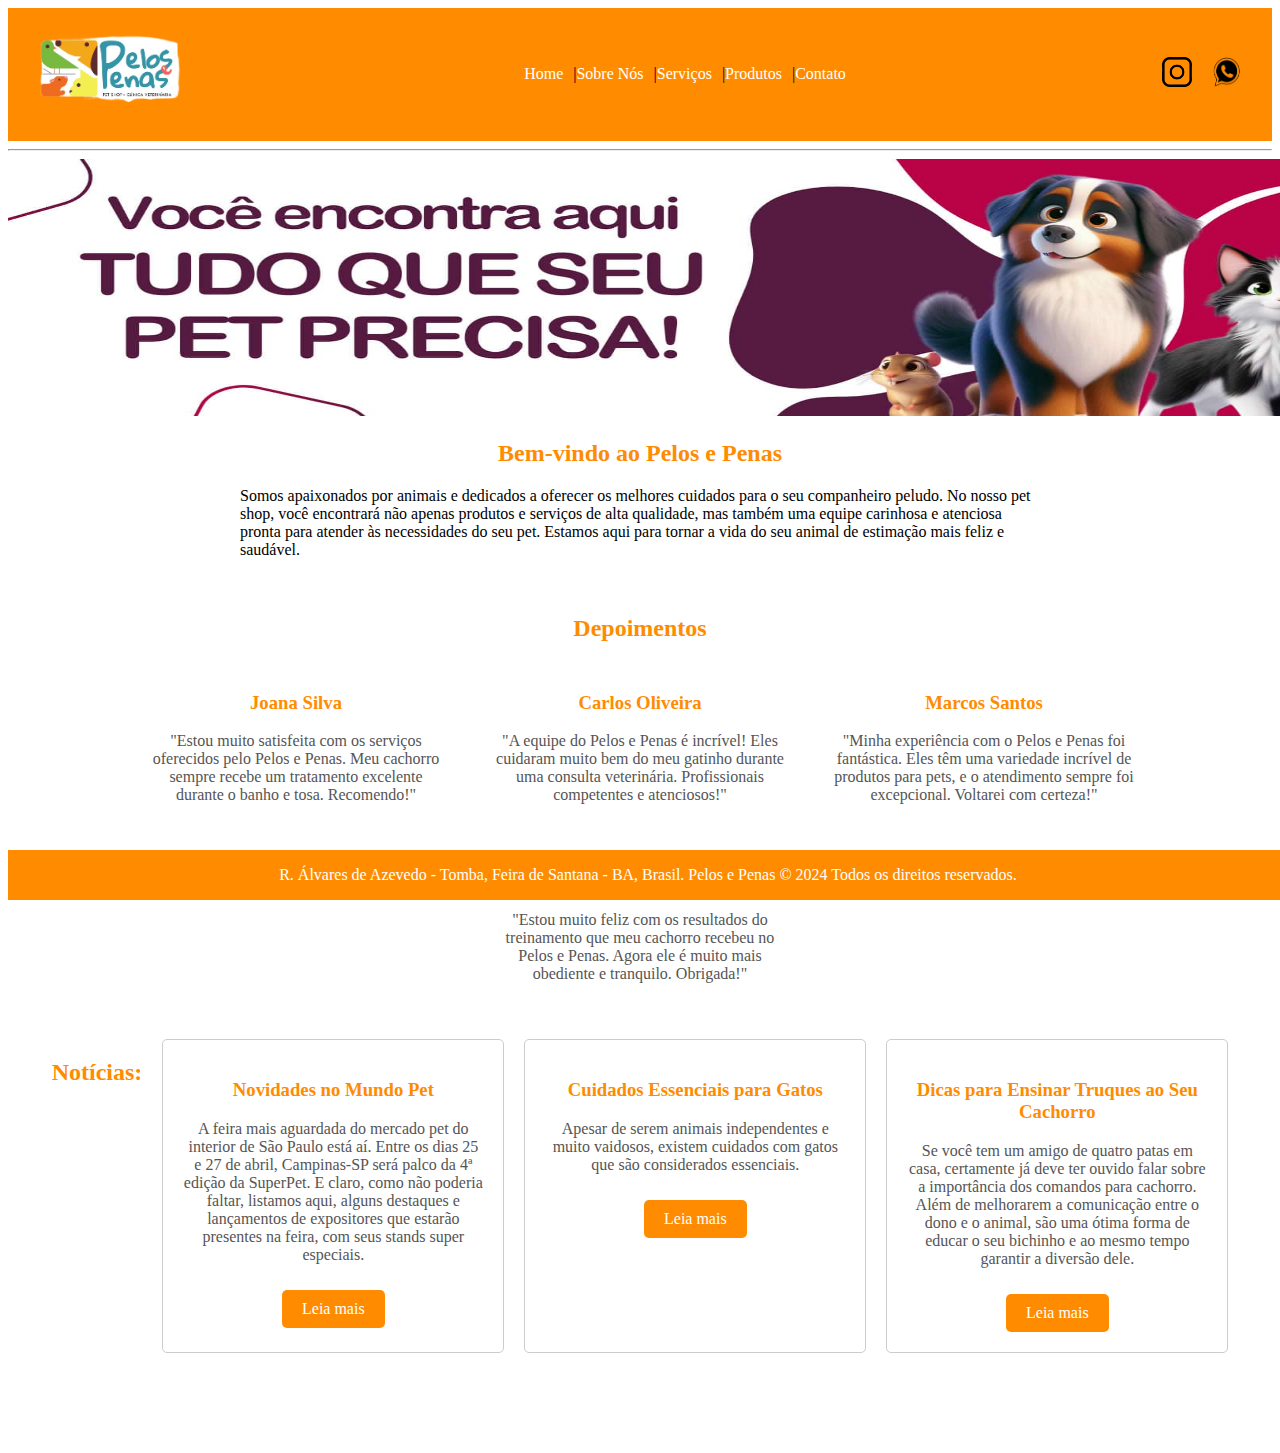
==== index.html @ db4a4204 "primeira versão" ====
<!DOCTYPE html>
<html lang="pt-BR">
<head>
    <meta charset="UTF-8">
    <meta name="viewport" content="width=device-width, initial-scale=1.0">
    <title>Pelos e Penas</title>
    <link rel="stylesheet" href="styles.css">
</head>
<body>
    <header class="header-container">
        <div class="logo">
            <a href="index.html"><img src="imagens\logo.png" alt="logo" class="logo-img"></a>
        </div>
        <nav>
            <ul>
                <li><a href="index.html">Home</a></li> | 
                <li><a href="sobre.html">Sobre Nós</a></li> |
                <li><a href="serviços.html">Serviços</a></li> |
                <li><a href="produtos.html">Produtos</a></li> |
                <li><a href="contato.html">Contato</a></li>
            </ul>
        </nav>
        <nav>
            <ul>
                <li><a href="https://www.instagram.com/rafaelcanjos?igsh=MXN1NzhncXdzZ2ZhZw=="><img src="imagens/insta.png" alt="instagram" width="30" height="30"></a></li>
                <li><a href="https://api.whatsapp.com/send?phone=5575988594803"><img src="imagens/wpp.png"instagram" width="50" height="30"></a></li>
            </ul>
        </nav>
        
    </header>

    <hr>

    <img width="1515" height="257.27" src="imagens/banner.jpg" alt="banner">

    <section id="destaque">
        <article class="welcome">
            <h2>Bem-vindo ao Pelos e Penas</h2>
            <p>Somos apaixonados por animais e dedicados a oferecer os melhores cuidados para o seu companheiro peludo. No nosso pet shop, você encontrará não apenas produtos e serviços de alta qualidade, mas também uma equipe carinhosa e atenciosa pronta para atender às necessidades do seu pet. Estamos aqui para tornar a vida do seu animal de estimação mais feliz e saudável.</p>
        </article>
    </section>

    <section id="depoimentos">
        <h2>Depoimentos</h2>
        <div class="depoimento">
            <h3>Joana Silva</h3>
            <p>"Estou muito satisfeita com os serviços oferecidos pelo Pelos e Penas. Meu cachorro sempre recebe um tratamento excelente durante o banho e tosa. Recomendo!"</p>
        </div>
        <div class="depoimento">
            <h3>Carlos Oliveira</h3>
            <p>"A equipe do Pelos e Penas é incrível! Eles cuidaram muito bem do meu gatinho durante uma consulta veterinária. Profissionais competentes e atenciosos!"</p>
        </div>
        <div class="depoimento">
            <h3>Marcos Santos</h3>
            <p>"Minha experiência com o Pelos e Penas foi fantástica. Eles têm uma variedade incrível de produtos para pets, e o atendimento sempre foi excepcional. Voltarei com certeza!"</p>
        </div>
        <div class="depoimento">
            <h3>Patrícia Costa</h3>
            <p>"Estou muito feliz com os resultados do treinamento que meu cachorro recebeu no Pelos e Penas. Agora ele é muito mais obediente e tranquilo. Obrigada!"</p>
        </div>
    </section>
    
    <section id="blog">
        <h2>Notícias:</h2>
        <article class="post">
            <h3>Novidades no Mundo Pet</h3>
            <p>A feira mais aguardada do mercado pet do interior de São Paulo está aí. Entre os dias 25 e 27 de abril, Campinas-SP será palco da 4ª edição da SuperPet. E claro, como não poderia faltar, listamos aqui, alguns destaques e lançamentos de expositores que estarão presentes na feira, com seus stands super especiais.</p>
            <a href="https://www.revistapetcenter.com.br/destaques-mercado-pet/novidades-do-mercado-pet-2023/">Leia mais</a>
        </article>
        <article class="post">
            <h3>Cuidados Essenciais para Gatos</h3>
            <p>Apesar de serem animais independentes e muito vaidosos, existem cuidados com gatos que são considerados essenciais.</p>
            <a href="https://petanjo.com/blog/cuidados-com-gatos-lista-de-cuidados-essenciais-que-todo-gato-precisa/">Leia mais</a>
        </article>
        <article class="post">
            <h3>Dicas para Ensinar Truques ao Seu Cachorro</h3>
            <p>Se você tem um amigo de quatro patas em casa, certamente já deve ter ouvido falar sobre a importância dos comandos para cachorro. Além de melhorarem a comunicação entre o dono e o animal, são uma ótima forma de educar o seu bichinho e ao mesmo tempo garantir a diversão dele.</p>
            <a href="https://www.patasdacasa.com.br/noticia/aprenda-8-truques-para-cachorro-super-faceis-de-colocar-em-pratica?utm_source=google_ads&utm_medium=trafego&utm_campaign=patasdacasa&gad_source=1&gclid=CjwKCAiA0bWvBhBjEiwAtEsoWz8eQ_wkKdnGXtA1xvF2srRERucy1dYhlwtHWqUsXwDcnzIKUnStGhoCHxYQAvD_BwE">Leia mais</a>
        </article>
    </section>

    <footer>
        <p>R. Álvares de Azevedo - Tomba, Feira de Santana - BA, Brasil. Pelos e Penas &copy; 2024 Todos os direitos reservados.</p>
    </footer>
   
</body>
</html>
---- styles.css ----
.enviar-button {
    background-color: orange;
    color: white;
    padding: 10px 20px;
    border: none;
    border-radius: 5px;
    cursor: pointer;
}

.enviar-button:hover {
    background-color: darkorange;
}

.header-container {
    display: flex;
    justify-content: space-between;
    align-items: center;
    background-color: darkorange;
    padding: 10px;
}

nav {
    display: flex;
    align-items: center;
}

.logo-img {
    width: 200px;
}

nav ul {
    list-style-type: none;
    padding: 0;
    margin: 0;
    display: flex;
}

nav ul li {
    margin-right: 10px;
}

nav ul li a {
    text-decoration: none;
    color: white;
}

#destaque {
    text-align: center;
}

.welcome {
    display: inline-block;
    text-align: left;
    max-width: 800px;
}

.welcome h2 {
    text-align: center;
}

.box fieldset {
    text-align: center;
    border: 0;
}

.box label {
    display: block;
    margin-bottom: 5px;
}

.box input {
    width: 30%;
    box-sizing: border-box;
}

.box h2 {
    text-align: center;
    margin-bottom: 20px;
    color: darkorange;
}

footer {
    background-color: darkorange;
    color: white;
    position: fixed;
    bottom: 0;
    width: 100%;
    text-align: center;
}

body {
    margin-bottom: 100px; 
}

#equipe {
    text-align: center;
    padding: 20px; 
}

.membro-equipe {
    display: inline-block;
    vertical-align: top;
    margin: 20px;
    text-align: center; 
    max-width: 300px; 
}

.membro-equipe img {
    display: block; 
    margin: 0 auto; 
    border-radius: 50%; 
}

.membro-equipe h3 {
    margin-top: 10px; 
    color: darkorange; 
}

.membro-equipe p {
    margin-top: 10px; 
    color: #555;
}

#servicos {
    text-align: center;
    padding: 20px;
}

.servico {
    display: inline-block;
    vertical-align: top;
    margin: 20px;
    max-width: 300px;
}

.servico img {
    display: block;
    margin: 0 auto;
    border-radius: 50%;
}

.servico h3 {
    margin-top: 10px;
    color: darkorange;
}

.servico p {
    margin-top: 10px;
    color: #555;
}

.botao-contratar {
    background-color: orange;
    color: white;
    padding: 10px 20px;
    border: none;
    border-radius: 5px;
    cursor: pointer;
}

.botao-contratar:hover {
    background-color: darkorange;
}

#produtos {
    text-align: center;
    padding: 20px;
}

.produto {
    display: inline-block;
    vertical-align: top;
    margin: 20px;
    max-width: 300px;
}

.produto img {
    display: block;
    margin: 0 auto;
    border-radius: 50%;
}

.produto h3 {
    margin-top: 10px;
    color: darkorange;
}

.produto p {
    margin-top: 10px;
    color: #555;
}

.botao-comprar {
    background-color: orange;
    color: white;
    padding: 10px 20px;
    border: none;
    border-radius: 5px;
    cursor: pointer;
}

.botao-comprar:hover {
    background-color: darkorange;
}

#depoimentos {
    text-align: center;
    padding: 20px;
}

.depoimento {
    display: inline-block;
    vertical-align: top;
    margin: 20px;
    max-width: 300px;
}

.depoimento h3 {
    margin-top: 10px;
    color: darkorange;
}

.depoimento p {
    margin-top: 10px;
    color: #555;
}

#blog {
    display: flex;
    flex-wrap: wrap;
    justify-content: center;
    gap: 20px;
}

.post {
    max-width: 300px;
    padding: 20px;
    border: 1px solid #ccc;
    border-radius: 5px;
    text-align: center;
}

.post h3 {
    color: darkorange;
}

.post p {
    color: #555;
}

.post a {
    color: white;
    background-color: darkorange;
    padding: 10px 20px;
    text-decoration: none;
    border-radius: 5px;
    display: inline-block;
    margin-top: 10px;
}

.post a:hover {
    background-color: orange;
}

h1, h2, h3, h4, h5, h6 {
    color: darkorange;
}

#sobre {
    display: flex;
    justify-content: space-between;
    align-items: center;
}

#sobre .welcome {
    width: 60%;
}

#sobre .lado-imagem-img {
    width: 35%; 
    height: auto; 
    max-width: 100%; 
}
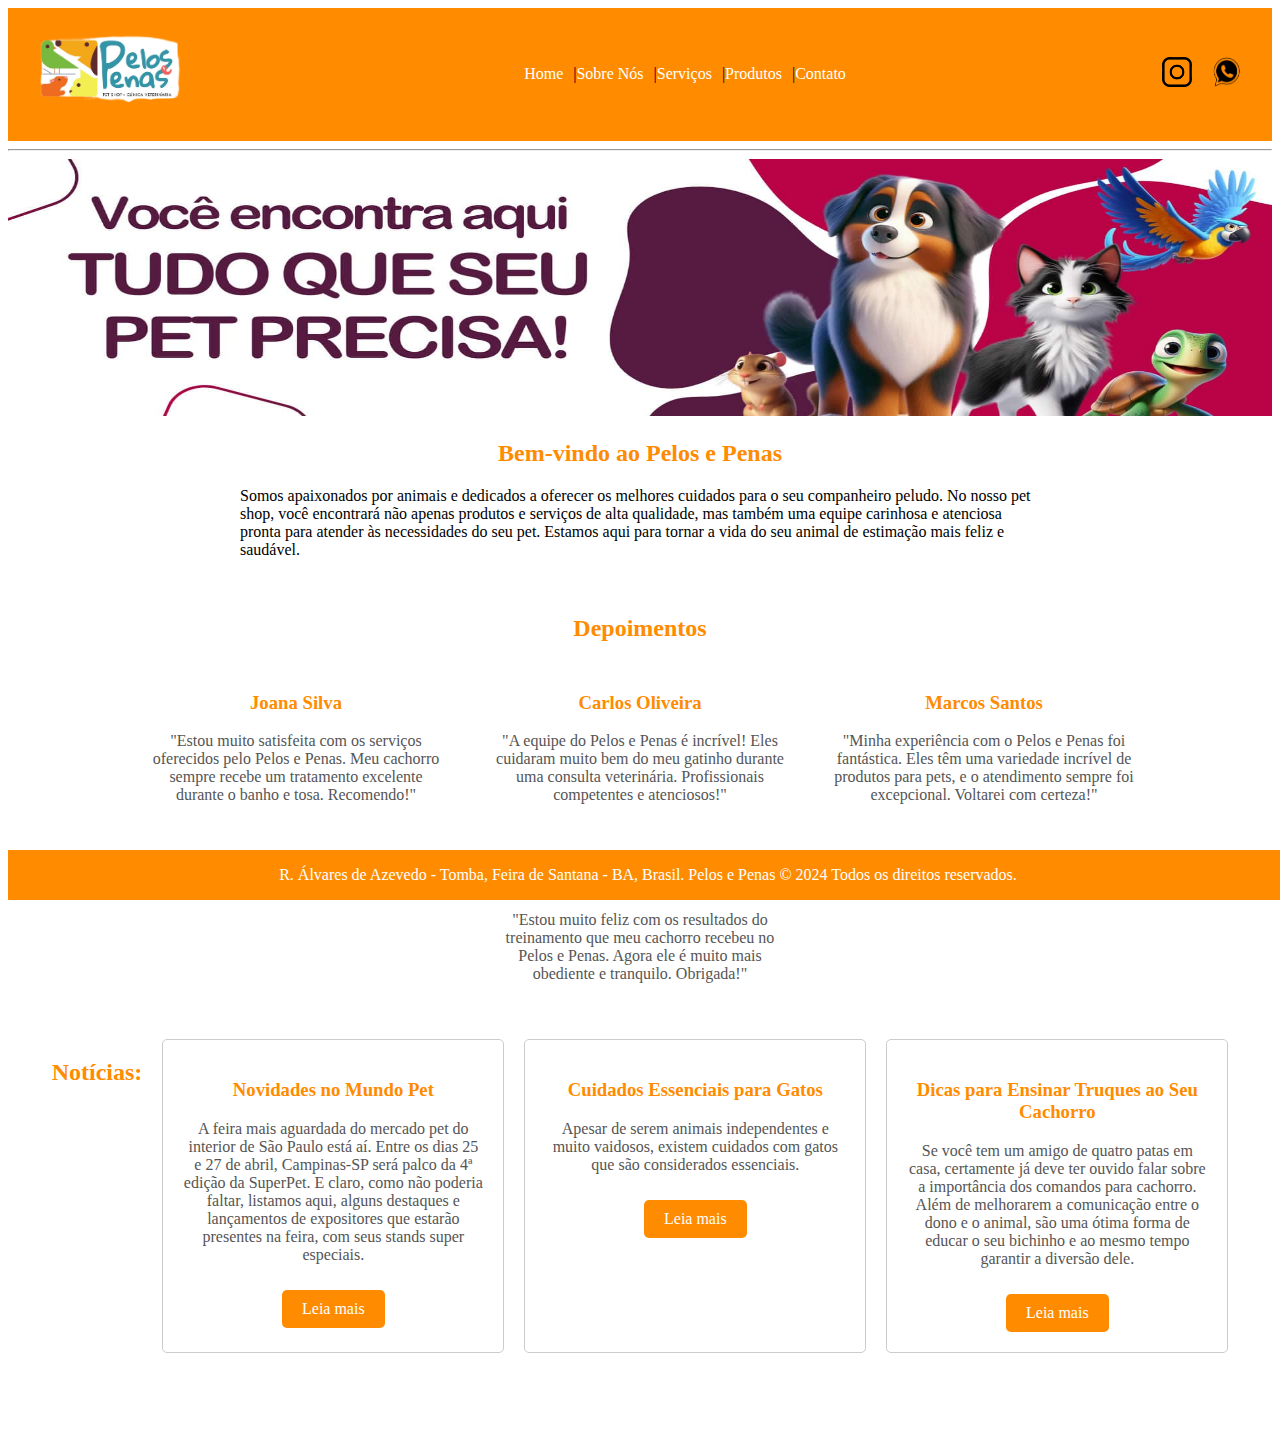
==== commit f00d8cbb: "Checkbout" ====
--- a/index.html
+++ b/index.html
@@ -1,87 +1,87 @@
-<!DOCTYPE html>
-<html lang="pt-BR">
-<head>
-    <meta charset="UTF-8">
-    <meta name="viewport" content="width=device-width, initial-scale=1.0">
-    <title>Pelos e Penas</title>
-    <link rel="stylesheet" href="styles.css">
-</head>
-<body>
-    <header class="header-container">
-        <div class="logo">
-            <a href="index.html"><img src="imagens\logo.png" alt="logo" class="logo-img"></a>
-        </div>
-        <nav>
-            <ul>
-                <li><a href="index.html">Home</a></li> | 
-                <li><a href="sobre.html">Sobre Nós</a></li> |
-                <li><a href="serviços.html">Serviços</a></li> |
-                <li><a href="produtos.html">Produtos</a></li> |
-                <li><a href="contato.html">Contato</a></li>
-            </ul>
-        </nav>
-        <nav>
-            <ul>
-                <li><a href="https://www.instagram.com/rafaelcanjos?igsh=MXN1NzhncXdzZ2ZhZw=="><img src="imagens/insta.png" alt="instagram" width="30" height="30"></a></li>
-                <li><a href="https://api.whatsapp.com/send?phone=5575988594803"><img src="imagens/wpp.png"instagram" width="50" height="30"></a></li>
-            </ul>
-        </nav>
-        
-    </header>
-
-    <hr>
-
-    <img width="1515" height="257.27" src="imagens/banner.jpg" alt="banner">
-
-    <section id="destaque">
-        <article class="welcome">
-            <h2>Bem-vindo ao Pelos e Penas</h2>
-            <p>Somos apaixonados por animais e dedicados a oferecer os melhores cuidados para o seu companheiro peludo. No nosso pet shop, você encontrará não apenas produtos e serviços de alta qualidade, mas também uma equipe carinhosa e atenciosa pronta para atender às necessidades do seu pet. Estamos aqui para tornar a vida do seu animal de estimação mais feliz e saudável.</p>
-        </article>
-    </section>
-
-    <section id="depoimentos">
-        <h2>Depoimentos</h2>
-        <div class="depoimento">
-            <h3>Joana Silva</h3>
-            <p>"Estou muito satisfeita com os serviços oferecidos pelo Pelos e Penas. Meu cachorro sempre recebe um tratamento excelente durante o banho e tosa. Recomendo!"</p>
-        </div>
-        <div class="depoimento">
-            <h3>Carlos Oliveira</h3>
-            <p>"A equipe do Pelos e Penas é incrível! Eles cuidaram muito bem do meu gatinho durante uma consulta veterinária. Profissionais competentes e atenciosos!"</p>
-        </div>
-        <div class="depoimento">
-            <h3>Marcos Santos</h3>
-            <p>"Minha experiência com o Pelos e Penas foi fantástica. Eles têm uma variedade incrível de produtos para pets, e o atendimento sempre foi excepcional. Voltarei com certeza!"</p>
-        </div>
-        <div class="depoimento">
-            <h3>Patrícia Costa</h3>
-            <p>"Estou muito feliz com os resultados do treinamento que meu cachorro recebeu no Pelos e Penas. Agora ele é muito mais obediente e tranquilo. Obrigada!"</p>
-        </div>
-    </section>
-    
-    <section id="blog">
-        <h2>Notícias:</h2>
-        <article class="post">
-            <h3>Novidades no Mundo Pet</h3>
-            <p>A feira mais aguardada do mercado pet do interior de São Paulo está aí. Entre os dias 25 e 27 de abril, Campinas-SP será palco da 4ª edição da SuperPet. E claro, como não poderia faltar, listamos aqui, alguns destaques e lançamentos de expositores que estarão presentes na feira, com seus stands super especiais.</p>
-            <a href="https://www.revistapetcenter.com.br/destaques-mercado-pet/novidades-do-mercado-pet-2023/">Leia mais</a>
-        </article>
-        <article class="post">
-            <h3>Cuidados Essenciais para Gatos</h3>
-            <p>Apesar de serem animais independentes e muito vaidosos, existem cuidados com gatos que são considerados essenciais.</p>
-            <a href="https://petanjo.com/blog/cuidados-com-gatos-lista-de-cuidados-essenciais-que-todo-gato-precisa/">Leia mais</a>
-        </article>
-        <article class="post">
-            <h3>Dicas para Ensinar Truques ao Seu Cachorro</h3>
-            <p>Se você tem um amigo de quatro patas em casa, certamente já deve ter ouvido falar sobre a importância dos comandos para cachorro. Além de melhorarem a comunicação entre o dono e o animal, são uma ótima forma de educar o seu bichinho e ao mesmo tempo garantir a diversão dele.</p>
-            <a href="https://www.patasdacasa.com.br/noticia/aprenda-8-truques-para-cachorro-super-faceis-de-colocar-em-pratica?utm_source=google_ads&utm_medium=trafego&utm_campaign=patasdacasa&gad_source=1&gclid=CjwKCAiA0bWvBhBjEiwAtEsoWz8eQ_wkKdnGXtA1xvF2srRERucy1dYhlwtHWqUsXwDcnzIKUnStGhoCHxYQAvD_BwE">Leia mais</a>
-        </article>
-    </section>
-
-    <footer>
-        <p>R. Álvares de Azevedo - Tomba, Feira de Santana - BA, Brasil. Pelos e Penas &copy; 2024 Todos os direitos reservados.</p>
-    </footer>
-   
-</body>
-</html>
+<!DOCTYPE html>
+<html lang="pt-BR">
+<head>
+    <meta charset="UTF-8">
+    <meta name="viewport" content="width=device-width, initial-scale=1.0">
+    <title>Pelos e Penas</title>
+    <link rel="stylesheet" href="styles.css">
+</head>
+<body>
+    <header class="header-container">
+        <div class="logo">
+            <a href="index.html"><img src="imagens\logo.png" alt="logo" class="logo-img"></a>
+        </div>
+        <nav>
+            <ul>
+                <li><a href="index.html">Home</a></li> |
+                <li><a href="sobre.html">Sobre Nós</a></li> |
+                <li><a href="serviços.html">Serviços</a></li> |
+                <li><a href="produtos.html">Produtos</a></li> |
+                <li><a href="contato.html">Contato</a></li>
+            </ul>
+        </nav>
+        <nav>
+            <ul>
+                <li><a href="https://www.instagram.com/rafaelcanjos?igsh=MXN1NzhncXdzZ2ZhZw=="><img src="imagens/insta.png" alt="instagram" width="30" height="30"></a></li>
+                <li><a href="https://api.whatsapp.com/send?phone=5575988594803"><img src="imagens/wpp.png"instagram" width="50" height="30"></a></li>
+            </ul>
+        </nav>
+
+    </header>
+
+    <hr>
+
+    <img width="100%" height="257.27" src="imagens/banner.jpg" alt="banner">
+
+    <section id="destaque">
+        <article class="welcome">
+            <h2>Bem-vindo ao Pelos e Penas</h2>
+            <p>Somos apaixonados por animais e dedicados a oferecer os melhores cuidados para o seu companheiro peludo. No nosso pet shop, você encontrará não apenas produtos e serviços de alta qualidade, mas também uma equipe carinhosa e atenciosa pronta para atender às necessidades do seu pet. Estamos aqui para tornar a vida do seu animal de estimação mais feliz e saudável.</p>
+        </article>
+    </section>
+
+    <section id="depoimentos">
+        <h2>Depoimentos</h2>
+        <div class="depoimento">
+            <h3>Joana Silva</h3>
+            <p>"Estou muito satisfeita com os serviços oferecidos pelo Pelos e Penas. Meu cachorro sempre recebe um tratamento excelente durante o banho e tosa. Recomendo!"</p>
+        </div>
+        <div class="depoimento">
+            <h3>Carlos Oliveira</h3>
+            <p>"A equipe do Pelos e Penas é incrível! Eles cuidaram muito bem do meu gatinho durante uma consulta veterinária. Profissionais competentes e atenciosos!"</p>
+        </div>
+        <div class="depoimento">
+            <h3>Marcos Santos</h3>
+            <p>"Minha experiência com o Pelos e Penas foi fantástica. Eles têm uma variedade incrível de produtos para pets, e o atendimento sempre foi excepcional. Voltarei com certeza!"</p>
+        </div>
+        <div class="depoimento">
+            <h3>Patrícia Costa</h3>
+            <p>"Estou muito feliz com os resultados do treinamento que meu cachorro recebeu no Pelos e Penas. Agora ele é muito mais obediente e tranquilo. Obrigada!"</p>
+        </div>
+    </section>
+
+    <section id="blog">
+        <h2>Notícias:</h2>
+        <article class="post">
+            <h3>Novidades no Mundo Pet</h3>
+            <p>A feira mais aguardada do mercado pet do interior de São Paulo está aí. Entre os dias 25 e 27 de abril, Campinas-SP será palco da 4ª edição da SuperPet. E claro, como não poderia faltar, listamos aqui, alguns destaques e lançamentos de expositores que estarão presentes na feira, com seus stands super especiais.</p>
+            <a href="https://www.revistapetcenter.com.br/destaques-mercado-pet/novidades-do-mercado-pet-2023/">Leia mais</a>
+        </article>
+        <article class="post">
+            <h3>Cuidados Essenciais para Gatos</h3>
+            <p>Apesar de serem animais independentes e muito vaidosos, existem cuidados com gatos que são considerados essenciais.</p>
+            <a href="https://petanjo.com/blog/cuidados-com-gatos-lista-de-cuidados-essenciais-que-todo-gato-precisa/">Leia mais</a>
+        </article>
+        <article class="post">
+            <h3>Dicas para Ensinar Truques ao Seu Cachorro</h3>
+            <p>Se você tem um amigo de quatro patas em casa, certamente já deve ter ouvido falar sobre a importância dos comandos para cachorro. Além de melhorarem a comunicação entre o dono e o animal, são uma ótima forma de educar o seu bichinho e ao mesmo tempo garantir a diversão dele.</p>
+            <a href="https://www.patasdacasa.com.br/noticia/aprenda-8-truques-para-cachorro-super-faceis-de-colocar-em-pratica?utm_source=google_ads&utm_medium=trafego&utm_campaign=patasdacasa&gad_source=1&gclid=CjwKCAiA0bWvBhBjEiwAtEsoWz8eQ_wkKdnGXtA1xvF2srRERucy1dYhlwtHWqUsXwDcnzIKUnStGhoCHxYQAvD_BwE">Leia mais</a>
+        </article>
+    </section>
+
+    <footer>
+        <p>R. Álvares de Azevedo - Tomba, Feira de Santana - BA, Brasil. Pelos e Penas &copy; 2024 Todos os direitos reservados.</p>
+    </footer>
+
+</body>
+</html>
--- a/styles.css
+++ b/styles.css
@@ -1,283 +1,283 @@
-.enviar-button {
-    background-color: orange;
-    color: white;
-    padding: 10px 20px;
-    border: none;
-    border-radius: 5px;
-    cursor: pointer;
-}
-
-.enviar-button:hover {
-    background-color: darkorange;
-}
-
-.header-container {
-    display: flex;
-    justify-content: space-between;
-    align-items: center;
-    background-color: darkorange;
-    padding: 10px;
-}
-
-nav {
-    display: flex;
-    align-items: center;
-}
-
-.logo-img {
-    width: 200px;
-}
-
-nav ul {
-    list-style-type: none;
-    padding: 0;
-    margin: 0;
-    display: flex;
-}
-
-nav ul li {
-    margin-right: 10px;
-}
-
-nav ul li a {
-    text-decoration: none;
-    color: white;
-}
-
-#destaque {
-    text-align: center;
-}
-
-.welcome {
-    display: inline-block;
-    text-align: left;
-    max-width: 800px;
-}
-
-.welcome h2 {
-    text-align: center;
-}
-
-.box fieldset {
-    text-align: center;
-    border: 0;
-}
-
-.box label {
-    display: block;
-    margin-bottom: 5px;
-}
-
-.box input {
-    width: 30%;
-    box-sizing: border-box;
-}
-
-.box h2 {
-    text-align: center;
-    margin-bottom: 20px;
-    color: darkorange;
-}
-
-footer {
-    background-color: darkorange;
-    color: white;
-    position: fixed;
-    bottom: 0;
-    width: 100%;
-    text-align: center;
-}
-
-body {
-    margin-bottom: 100px; 
-}
-
-#equipe {
-    text-align: center;
-    padding: 20px; 
-}
-
-.membro-equipe {
-    display: inline-block;
-    vertical-align: top;
-    margin: 20px;
-    text-align: center; 
-    max-width: 300px; 
-}
-
-.membro-equipe img {
-    display: block; 
-    margin: 0 auto; 
-    border-radius: 50%; 
-}
-
-.membro-equipe h3 {
-    margin-top: 10px; 
-    color: darkorange; 
-}
-
-.membro-equipe p {
-    margin-top: 10px; 
-    color: #555;
-}
-
-#servicos {
-    text-align: center;
-    padding: 20px;
-}
-
-.servico {
-    display: inline-block;
-    vertical-align: top;
-    margin: 20px;
-    max-width: 300px;
-}
-
-.servico img {
-    display: block;
-    margin: 0 auto;
-    border-radius: 50%;
-}
-
-.servico h3 {
-    margin-top: 10px;
-    color: darkorange;
-}
-
-.servico p {
-    margin-top: 10px;
-    color: #555;
-}
-
-.botao-contratar {
-    background-color: orange;
-    color: white;
-    padding: 10px 20px;
-    border: none;
-    border-radius: 5px;
-    cursor: pointer;
-}
-
-.botao-contratar:hover {
-    background-color: darkorange;
-}
-
-#produtos {
-    text-align: center;
-    padding: 20px;
-}
-
-.produto {
-    display: inline-block;
-    vertical-align: top;
-    margin: 20px;
-    max-width: 300px;
-}
-
-.produto img {
-    display: block;
-    margin: 0 auto;
-    border-radius: 50%;
-}
-
-.produto h3 {
-    margin-top: 10px;
-    color: darkorange;
-}
-
-.produto p {
-    margin-top: 10px;
-    color: #555;
-}
-
-.botao-comprar {
-    background-color: orange;
-    color: white;
-    padding: 10px 20px;
-    border: none;
-    border-radius: 5px;
-    cursor: pointer;
-}
-
-.botao-comprar:hover {
-    background-color: darkorange;
-}
-
-#depoimentos {
-    text-align: center;
-    padding: 20px;
-}
-
-.depoimento {
-    display: inline-block;
-    vertical-align: top;
-    margin: 20px;
-    max-width: 300px;
-}
-
-.depoimento h3 {
-    margin-top: 10px;
-    color: darkorange;
-}
-
-.depoimento p {
-    margin-top: 10px;
-    color: #555;
-}
-
-#blog {
-    display: flex;
-    flex-wrap: wrap;
-    justify-content: center;
-    gap: 20px;
-}
-
-.post {
-    max-width: 300px;
-    padding: 20px;
-    border: 1px solid #ccc;
-    border-radius: 5px;
-    text-align: center;
-}
-
-.post h3 {
-    color: darkorange;
-}
-
-.post p {
-    color: #555;
-}
-
-.post a {
-    color: white;
-    background-color: darkorange;
-    padding: 10px 20px;
-    text-decoration: none;
-    border-radius: 5px;
-    display: inline-block;
-    margin-top: 10px;
-}
-
-.post a:hover {
-    background-color: orange;
-}
-
-h1, h2, h3, h4, h5, h6 {
-    color: darkorange;
-}
-
-#sobre {
-    display: flex;
-    justify-content: space-between;
-    align-items: center;
-}
-
-#sobre .welcome {
-    width: 60%;
-}
-
-#sobre .lado-imagem-img {
-    width: 35%; 
-    height: auto; 
-    max-width: 100%; 
-}
+.enviar-button {
+    background-color: orange;
+    color: white;
+    padding: 10px 20px;
+    border: none;
+    border-radius: 5px;
+    cursor: pointer;
+}
+
+.enviar-button:hover {
+    background-color: darkorange;
+}
+
+.header-container {
+    display: flex;
+    justify-content: space-between;
+    align-items: center;
+    background-color: darkorange;
+    padding: 10px;
+}
+
+nav {
+    display: flex;
+    align-items: center;
+}
+
+.logo-img {
+    width: 200px;
+}
+
+nav ul {
+    list-style-type: none;
+    padding: 0;
+    margin: 0;
+    display: flex;
+}
+
+nav ul li {
+    margin-right: 10px;
+}
+
+nav ul li a {
+    text-decoration: none;
+    color: white;
+}
+
+#destaque {
+    text-align: center;
+}
+
+.welcome {
+    display: inline-block;
+    text-align: left;
+    max-width: 800px;
+}
+
+.welcome h2 {
+    text-align: center;
+}
+
+.box fieldset {
+    text-align: center;
+    border: 0;
+}
+
+.box label {
+    display: block;
+    margin-bottom: 5px;
+}
+
+.box input {
+    width: 30%;
+    box-sizing: border-box;
+}
+
+.box h2 {
+    text-align: center;
+    margin-bottom: 20px;
+    color: darkorange;
+}
+
+footer {
+    background-color: darkorange;
+    color: white;
+    position: fixed;
+    bottom: 0;
+    width: 100%;
+    text-align: center;
+}
+
+body {
+    margin-bottom: 100px;
+}
+
+#equipe {
+    text-align: center;
+    padding: 20px;
+}
+
+.membro-equipe {
+    display: inline-block;
+    vertical-align: top;
+    margin: 20px;
+    text-align: center;
+    max-width: 300px;
+}
+
+.membro-equipe img {
+    display: block;
+    margin: 0 auto;
+    border-radius: 50%;
+}
+
+.membro-equipe h3 {
+    margin-top: 10px;
+    color: darkorange;
+}
+
+.membro-equipe p {
+    margin-top: 10px;
+    color: #555;
+}
+
+#servicos {
+    text-align: center;
+    padding: 20px;
+}
+
+.servico {
+    display: inline-block;
+    vertical-align: top;
+    margin: 20px;
+    max-width: 300px;
+}
+
+.servico img {
+    display: block;
+    margin: 0 auto;
+    border-radius: 50%;
+}
+
+.servico h3 {
+    margin-top: 10px;
+    color: darkorange;
+}
+
+.servico p {
+    margin-top: 10px;
+    color: #555;
+}
+
+.botao-contratar {
+    background-color: orange;
+    color: white;
+    padding: 10px 20px;
+    border: none;
+    border-radius: 5px;
+    cursor: pointer;
+}
+
+.botao-contratar:hover {
+    background-color: darkorange;
+}
+
+#produtos {
+    text-align: center;
+    padding: 20px;
+}
+
+.produto {
+    display: inline-block;
+    vertical-align: top;
+    margin: 20px;
+    max-width: 300px;
+}
+
+.produto img {
+    display: block;
+    margin: 0 auto;
+    border-radius: 50%;
+}
+
+.produto h3 {
+    margin-top: 10px;
+    color: darkorange;
+}
+
+.produto p {
+    margin-top: 10px;
+    color: #555;
+}
+
+.botao-comprar {
+    background-color: orange;
+    color: white;
+    padding: 10px 20px;
+    border: none;
+    border-radius: 5px;
+    cursor: pointer;
+}
+
+.botao-comprar:hover {
+    background-color: darkorange;
+}
+
+#depoimentos {
+    text-align: center;
+    padding: 20px;
+}
+
+.depoimento {
+    display: inline-block;
+    vertical-align: top;
+    margin: 20px;
+    max-width: 300px;
+}
+
+.depoimento h3 {
+    margin-top: 10px;
+    color: darkorange;
+}
+
+.depoimento p {
+    margin-top: 10px;
+    color: #555;
+}
+
+#blog {
+    display: flex;
+    flex-wrap: wrap;
+    justify-content: center;
+    gap: 20px;
+}
+
+.post {
+    max-width: 300px;
+    padding: 20px;
+    border: 1px solid #ccc;
+    border-radius: 5px;
+    text-align: center;
+}
+
+.post h3 {
+    color: darkorange;
+}
+
+.post p {
+    color: #555;
+}
+
+.post a {
+    color: white;
+    background-color: darkorange;
+    padding: 10px 20px;
+    text-decoration: none;
+    border-radius: 5px;
+    display: inline-block;
+    margin-top: 10px;
+}
+
+.post a:hover {
+    background-color: orange;
+}
+
+h1, h2, h3, h4, h5, h6 {
+    color: darkorange;
+}
+
+#sobre {
+    display: flex;
+    justify-content: space-between;
+    align-items: center;
+}
+
+#sobre .welcome {
+    width: 60%;
+}
+
+#sobre .lado-imagem-img {
+    width: 35%;
+    height: auto;
+    max-width: 100%;
+}
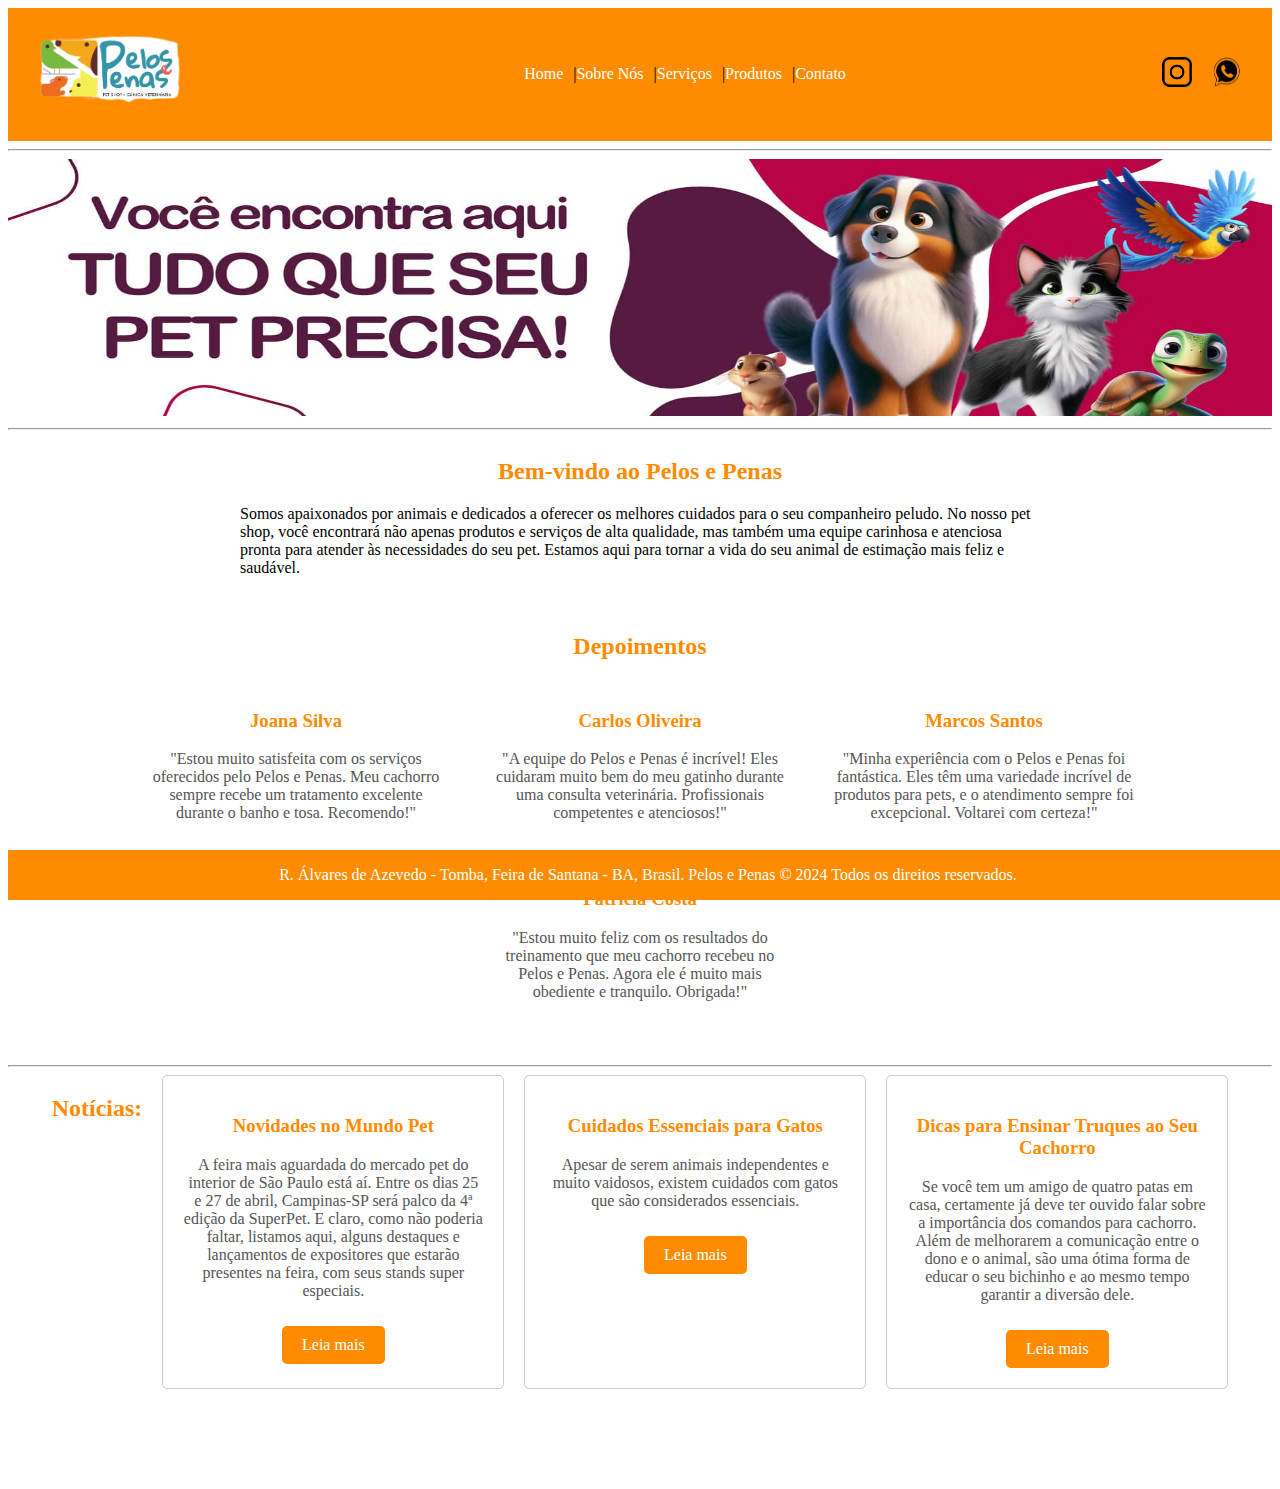
==== commit c3bbfdb5: "atualização 02" ====
--- a/index.html
+++ b/index.html
@@ -33,6 +33,8 @@
 
     <img width="100%" height="257.27" src="imagens/banner.jpg" alt="banner">
 
+    <hr>
+
     <section id="destaque">
         <article class="welcome">
             <h2>Bem-vindo ao Pelos e Penas</h2>
@@ -60,6 +62,8 @@
         </div>
     </section>
 
+    <hr>
+
     <section id="blog">
         <h2>Notícias:</h2>
         <article class="post">
--- a/styles.css
+++ b/styles.css
@@ -281,3 +281,11 @@
     height: auto;
     max-width: 100%;
 }
+
+.botao-carrinho {
+    background-color: orange;
+    padding: 10px;
+    border: none;
+    border-radius: 5px;
+    cursor: pointer;
+}